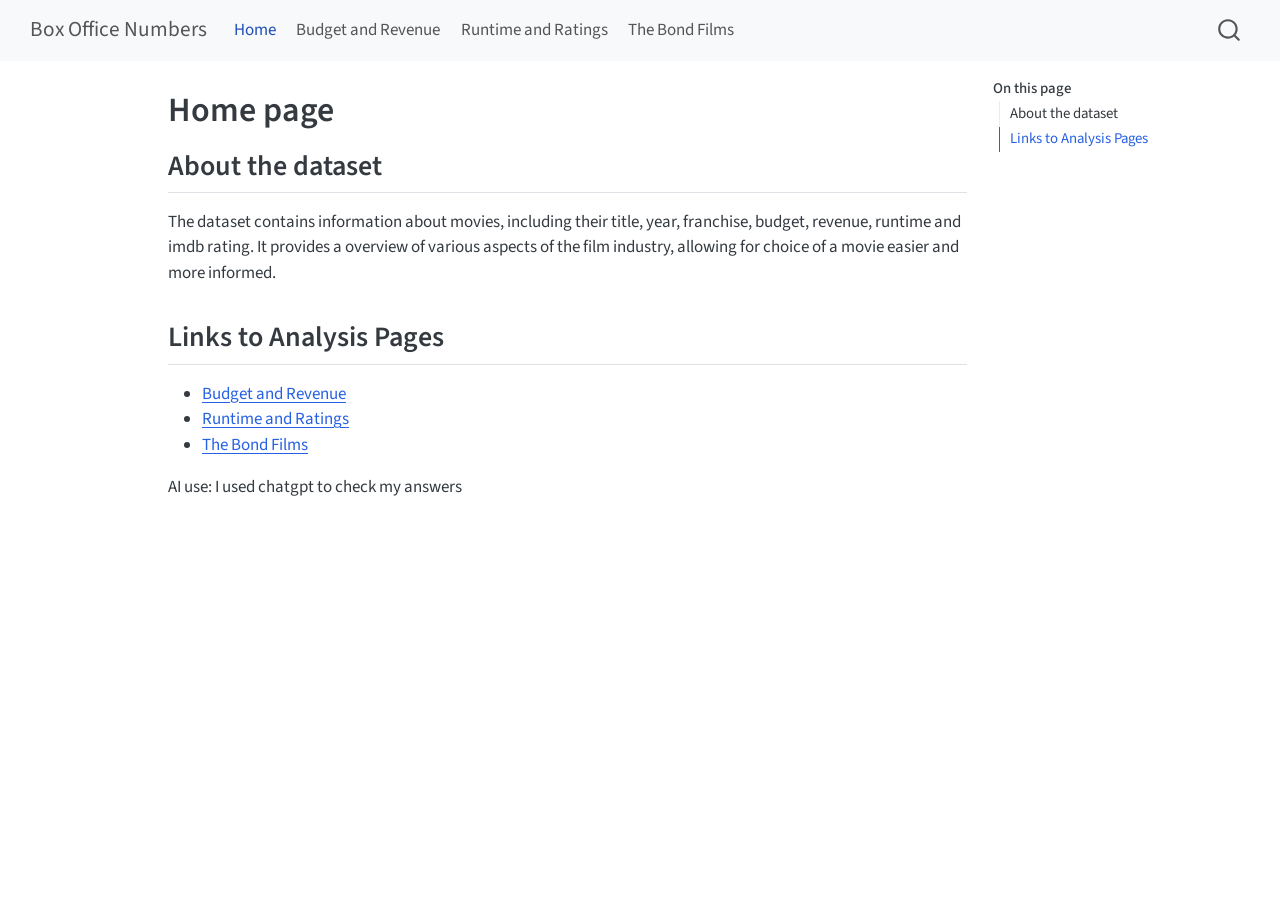
==== index.html @ f5ce296e "Built site for gh-pages" ====
<!DOCTYPE html>
<html xmlns="http://www.w3.org/1999/xhtml" lang="en" xml:lang="en"><head>

<meta charset="utf-8">
<meta name="generator" content="quarto-1.10.18">

<meta name="viewport" content="width=device-width, initial-scale=1.0, user-scalable=yes">


<title>Home page – Box Office Numbers</title>
<style>
/* Default styles provided by pandoc.
** See https://pandoc.org/MANUAL.html#variables-for-html for config info.
*/
span.smallcaps{font-variant: small-caps;}
div.columns{display: flex; gap: 1.5em;}
div.column{flex: auto;}
@media screen {
div.columns{gap: min(4vw, 1.5em);}
div.column{overflow-x: auto;}
}
div.hanging-indent{margin-left: 1.5em; text-indent: -1.5em;}
ul.task-list{list-style: none;}
ul.task-list li input[type="checkbox"] {
  width: 0.8em;
  margin: 0 0.8em 0.2em -1em; /* quarto-specific, see https://github.com/quarto-dev/quarto-cli/issues/4556 */ 
  vertical-align: middle;
}
</style>


<script src="site_libs/quarto-nav/quarto-nav.js"></script>
<script src="site_libs/quarto-nav/headroom.min.js"></script>
<script src="site_libs/clipboard/clipboard.min.js"></script>
<script src="site_libs/quarto-search/autocomplete.umd.js"></script>
<script src="site_libs/quarto-search/fuse.min.js"></script>
<script src="site_libs/quarto-search/quarto-search.js"></script>
<meta name="quarto:offset" content="./">
<script src="site_libs/quarto-html/quarto.js" type="module"></script>
<script src="site_libs/quarto-html/tabsets/tabsets.js" type="module"></script>
<script src="site_libs/quarto-html/popper.min.js"></script>
<script src="site_libs/quarto-html/tippy.umd.min.js"></script>
<script src="site_libs/quarto-html/anchor.min.js"></script>
<link href="site_libs/quarto-html/tippy.css" rel="stylesheet">
<link href="site_libs/quarto-html/quarto-syntax-highlighting-64a204ab8560d761af7679ceaba22944.css" rel="stylesheet" id="quarto-text-highlighting-styles">
<script src="site_libs/bootstrap/bootstrap.min.js"></script>
<link href="site_libs/bootstrap/bootstrap-icons.css" rel="stylesheet">
<link href="site_libs/bootstrap/bootstrap-445b8638c3d06994fee0907d791121c4.min.css" rel="stylesheet" append-hash="true" id="quarto-bootstrap" data-mode="light">
<script id="quarto-search-options" type="application/json">{
  "location": "navbar",
  "copy-button": false,
  "collapse-after": 3,
  "panel-placement": "end",
  "type": "overlay",
  "limit": 50,
  "keyboard-shortcut": [
    "f",
    "/",
    "s"
  ],
  "show-item-context": false,
  "language": {
    "search-no-results-text": "No results",
    "search-matching-documents-text": "matching documents",
    "search-copy-link-title": "Copy link to search",
    "search-hide-matches-text": "Hide additional matches",
    "search-more-match-text": "more match in this document",
    "search-more-matches-text": "more matches in this document",
    "search-clear-button-title": "Clear",
    "search-text-placeholder": "",
    "search-detached-cancel-button-title": "Cancel",
    "search-submit-button-title": "Submit",
    "search-label": "Search"
  }
}</script>


<link rel="stylesheet" href="styles.css">
</head>

<body class="nav-fixed quarto-light">

<div id="quarto-search-results"></div>
  <header id="quarto-header" class="headroom fixed-top">
    <nav class="navbar navbar-expand-lg " data-bs-theme="dark">
      <div class="navbar-container container-fluid">
      <div class="navbar-brand-container mx-auto">
    <a class="navbar-brand" href="./index.html">
    <span class="navbar-title">Box Office Numbers</span>
    </a>
  </div>
            <div id="quarto-search" class="" title="Search"></div>
          <button class="navbar-toggler" type="button" data-bs-toggle="collapse" data-bs-target="#navbarCollapse" aria-controls="navbarCollapse" role="menu" aria-expanded="false" aria-label="Toggle navigation" onclick="if (window.quartoToggleHeadroom) { window.quartoToggleHeadroom(); }">
  <span class="navbar-toggler-icon"></span>
</button>
          <div class="collapse navbar-collapse" id="navbarCollapse">
            <ul class="navbar-nav navbar-nav-scroll me-auto">
  <li class="nav-item">
    <a class="nav-link active" href="./index.html" aria-current="page"> 
<span class="menu-text">Home</span></a>
  </li>  
  <li class="nav-item">
    <a class="nav-link" href="./budget-revenue.html"> 
<span class="menu-text">Budget and Revenue</span></a>
  </li>  
  <li class="nav-item">
    <a class="nav-link" href="./runtime-rating.html"> 
<span class="menu-text">Runtime and Ratings</span></a>
  </li>  
  <li class="nav-item">
    <a class="nav-link" href="./bond.html"> 
<span class="menu-text">The Bond Films</span></a>
  </li>  
</ul>
          </div> <!-- /navcollapse -->
            <div class="quarto-navbar-tools">
</div>
      </div> <!-- /container-fluid -->
    </nav>
</header>
<!-- content -->
<div id="quarto-content" class="quarto-container page-columns page-rows-contents page-layout-article page-navbar">
<!-- sidebar -->
<!-- margin-sidebar -->
    <div id="quarto-margin-sidebar" class="sidebar margin-sidebar">
        <nav id="TOC" role="doc-toc" class="toc-active">
    <h2 id="toc-title">On this page</h2>
   
  <ul>
  <li><a href="#about-the-dataset" id="toc-about-the-dataset" class="nav-link active" data-scroll-target="#about-the-dataset">About the dataset</a></li>
  <li><a href="#links-to-analysis-pages" id="toc-links-to-analysis-pages" class="nav-link" data-scroll-target="#links-to-analysis-pages">Links to Analysis Pages</a></li>
  </ul>
</nav>
    </div>
<!-- main -->
<main class="content" id="quarto-document-content">

<header id="title-block-header" class="quarto-title-block default">
<div class="quarto-title">
<h1 class="title">Home page</h1>
</div>



<div class="quarto-title-meta">

    
  
    
  </div>
  


</header>


<section id="about-the-dataset" class="level2">
<h2 class="anchored" data-anchor-id="about-the-dataset">About the dataset</h2>
<p>The dataset contains information about movies, including their title, year, franchise, budget, revenue, runtime and imdb rating. It provides a overview of various aspects of the film industry, allowing for choice of a movie easier and more informed.</p>
</section>
<section id="links-to-analysis-pages" class="level2">
<h2 class="anchored" data-anchor-id="links-to-analysis-pages">Links to Analysis Pages</h2>
<ul>
<li><a href="./budget-revenue.html">Budget and Revenue</a></li>
<li><a href="./runtime-rating.html">Runtime and Ratings</a></li>
<li><a href="./bond.html">The Bond Films</a></li>
</ul>
<p>AI use: I used chatgpt to check my answers</p>


</section>

</main> <!-- /main -->
<script id="quarto-html-after-body" type="application/javascript">
  window.document.addEventListener("DOMContentLoaded", function (event) {
    const icon = "";
    const anchorJS = new window.AnchorJS();
    anchorJS.options = {
      placement: 'right',
      icon: icon
    };
    anchorJS.add('.anchored');
    const isCodeAnnotation = (el) => {
      for (const clz of el.classList) {
        if (clz.startsWith('code-annotation-')) {                     
          return true;
        }
      }
      return false;
    }
    const onCopySuccess = function(e) {
      // button target
      const button = e.trigger;
      // don't keep focus
      button.blur();
      // flash "checked"
      button.classList.add('code-copy-button-checked');
      var currentTitle = button.getAttribute("title");
      button.setAttribute("title", "Copied!");
      let tooltip;
      if (window.bootstrap) {
        button.setAttribute("data-bs-toggle", "tooltip");
        button.setAttribute("data-bs-placement", "left");
        button.setAttribute("data-bs-title", "Copied!");
        tooltip = new bootstrap.Tooltip(button, 
          { trigger: "manual", 
            customClass: "code-copy-button-tooltip",
            offset: [0, -8]});
        tooltip.show();    
      }
      setTimeout(function() {
        if (tooltip) {
          tooltip.hide();
          button.removeAttribute("data-bs-title");
          button.removeAttribute("data-bs-toggle");
          button.removeAttribute("data-bs-placement");
        }
        button.setAttribute("title", currentTitle);
        button.classList.remove('code-copy-button-checked');
      }, 1000);
      // clear code selection
      e.clearSelection();
    }
    const getTextToCopy = function(trigger) {
      const outerScaffold = trigger.parentElement.cloneNode(true);
      const codeEl = outerScaffold.querySelector('code');
      for (const childEl of codeEl.children) {
        if (isCodeAnnotation(childEl)) {
          childEl.remove();
        }
      }
      return codeEl.innerText;
    }
    const clipboard = new window.ClipboardJS('.code-copy-button:not([data-in-quarto-modal])', {
      text: getTextToCopy
    });
    clipboard.on('success', onCopySuccess);
    if (window.document.getElementById('quarto-embedded-source-code-modal')) {
      const clipboardModal = new window.ClipboardJS('.code-copy-button[data-in-quarto-modal]', {
        text: getTextToCopy,
        container: window.document.getElementById('quarto-embedded-source-code-modal')
      });
      clipboardModal.on('success', onCopySuccess);
    }
      var localhostRegex = new RegExp(/^(?:http|https):\/\/localhost\:?[0-9]*\//);
      var mailtoRegex = new RegExp(/^mailto:/);
        var filterRegex = new RegExp('/' + window.location.host + '/');
      var isInternal = (href) => {
          return filterRegex.test(href) || localhostRegex.test(href) || mailtoRegex.test(href);
      }
      // Inspect non-navigation links and adorn them if external
     var links = window.document.querySelectorAll('a[href]:not(.nav-link):not(.navbar-brand):not(.toc-action):not(.sidebar-link):not(.sidebar-item-toggle):not(.pagination-link):not(.no-external):not([aria-hidden]):not(.dropdown-item):not(.quarto-navigation-tool):not(.about-link)');
      for (var i=0; i<links.length; i++) {
        const link = links[i];
        if (!isInternal(link.href)) {
          // undo the damage that might have been done by quarto-nav.js in the case of
          // links that we want to consider external
          if (link.dataset.originalHref !== undefined) {
            link.href = link.dataset.originalHref;
          }
        }
      }
    function tippyHover(el, contentFn, onTriggerFn, onUntriggerFn) {
      const config = {
        allowHTML: true,
        maxWidth: 500,
        delay: 100,
        arrow: false,
        appendTo: function(el) {
            return el.parentElement;
        },
        interactive: true,
        interactiveBorder: 10,
        theme: 'quarto',
        placement: 'bottom-start',
      };
      if (contentFn) {
        config.content = contentFn;
      }
      if (onTriggerFn) {
        config.onTrigger = onTriggerFn;
      }
      if (onUntriggerFn) {
        config.onUntrigger = onUntriggerFn;
      }
      window.tippy(el, config); 
    }
    const noterefs = window.document.querySelectorAll('a[role="doc-noteref"]');
    for (var i=0; i<noterefs.length; i++) {
      const ref = noterefs[i];
      tippyHover(ref, function() {
        // use id or data attribute instead here
        let href = ref.getAttribute('data-footnote-href') || ref.getAttribute('href');
        try { href = new URL(href).hash; } catch {}
        const id = href.replace(/^#\/?/, "");
        const note = window.document.getElementById(id);
        if (note) {
          return note.innerHTML;
        } else {
          return "";
        }
      });
    }
    const xrefs = window.document.querySelectorAll('a.quarto-xref');
    const processXRef = (id, note) => {
      // Strip column container classes
      const stripColumnClz = (el) => {
        el.classList.remove("page-full", "page-columns");
        if (el.children) {
          for (const child of el.children) {
            stripColumnClz(child);
          }
        }
      }
      stripColumnClz(note)
      if (id === null || id.startsWith('sec-')) {
        // Special case sections, only their first couple elements
        const container = document.createElement("div");
        if (note.children && note.children.length > 2) {
          container.appendChild(note.children[0].cloneNode(true));
          for (let i = 1; i < note.children.length; i++) {
            const child = note.children[i];
            if (child.tagName === "P" && child.innerText === "") {
              continue;
            } else {
              container.appendChild(child.cloneNode(true));
              break;
            }
          }
          if (window.Quarto?.typesetMath) {
            window.Quarto.typesetMath(container);
          }
          return container.innerHTML
        } else {
          if (window.Quarto?.typesetMath) {
            window.Quarto.typesetMath(note);
          }
          return note.innerHTML;
        }
      } else {
        // Remove any anchor links if they are present
        const anchorLink = note.querySelector('a.anchorjs-link');
        if (anchorLink) {
          anchorLink.remove();
        }
        if (window.Quarto?.typesetMath) {
          window.Quarto.typesetMath(note);
        }
        if (note.classList.contains("callout")) {
          return note.outerHTML;
        } else {
          return note.innerHTML;
        }
      }
    }
    for (var i=0; i<xrefs.length; i++) {
      const xref = xrefs[i];
      tippyHover(xref, undefined, function(instance) {
        instance.disable();
        let url = xref.getAttribute('href');
        let hash = undefined; 
        if (url.startsWith('#')) {
          hash = url;
        } else {
          try { hash = new URL(url).hash; } catch {}
        }
        if (hash) {
          const id = hash.replace(/^#\/?/, "");
          const note = window.document.getElementById(id);
          if (note !== null) {
            try {
              const html = processXRef(id, note.cloneNode(true));
              instance.setContent(html);
            } finally {
              instance.enable();
              instance.show();
            }
          } else {
            // See if we can fetch this
            fetch(url.split('#')[0])
            .then(res => res.text())
            .then(html => {
              const parser = new DOMParser();
              const htmlDoc = parser.parseFromString(html, "text/html");
              const note = htmlDoc.getElementById(id);
              if (note !== null) {
                const html = processXRef(id, note);
                instance.setContent(html);
              } 
            }).finally(() => {
              instance.enable();
              instance.show();
            });
          }
        } else {
          // See if we can fetch a full url (with no hash to target)
          // This is a special case and we should probably do some content thinning / targeting
          fetch(url)
          .then(res => res.text())
          .then(html => {
            const parser = new DOMParser();
            const htmlDoc = parser.parseFromString(html, "text/html");
            const note = htmlDoc.querySelector('main.content');
            if (note !== null) {
              // This should only happen for chapter cross references
              // (since there is no id in the URL)
              // remove the first header
              if (note.children.length > 0 && note.children[0].tagName === "HEADER") {
                note.children[0].remove();
              }
              const html = processXRef(null, note);
              instance.setContent(html);
            } 
          }).finally(() => {
            instance.enable();
            instance.show();
          });
        }
      }, function(instance) {
      });
    }
        let selectedAnnoteEl;
        const selectorForAnnotation = ( cell, annotation) => {
          let cellAttr = 'data-code-cell="' + cell + '"';
          let lineAttr = 'data-code-annotation="' +  annotation + '"';
          const selector = 'span[' + cellAttr + '][' + lineAttr + ']';
          return selector;
        }
        const selectCodeLines = (annoteEl) => {
          const doc = window.document;
          const targetCell = annoteEl.getAttribute("data-target-cell");
          const targetAnnotation = annoteEl.getAttribute("data-target-annotation");
          const annoteSpan = window.document.querySelector(selectorForAnnotation(targetCell, targetAnnotation));
          const lines = annoteSpan.getAttribute("data-code-lines").split(",");
          const lineIds = lines.map((line) => {
            return targetCell + "-" + line;
          })
          let top = null;
          let height = null;
          let parent = null;
          if (lineIds.length > 0) {
              //compute the position of the single el (top and bottom and make a div)
              const el = window.document.getElementById(lineIds[0]);
              top = el.offsetTop;
              height = el.offsetHeight;
              parent = el.parentElement.parentElement;
            if (lineIds.length > 1) {
              const lastEl = window.document.getElementById(lineIds[lineIds.length - 1]);
              const bottom = lastEl.offsetTop + lastEl.offsetHeight;
              height = bottom - top;
            }
            if (top !== null && height !== null && parent !== null) {
              // cook up a div (if necessary) and position it 
              let div = window.document.getElementById("code-annotation-line-highlight");
              if (div === null) {
                div = window.document.createElement("div");
                div.setAttribute("id", "code-annotation-line-highlight");
                div.style.position = 'absolute';
                parent.appendChild(div);
              }
              div.style.top = top - 2 + "px";
              div.style.height = height + 4 + "px";
              div.style.left = 0;
              let gutterDiv = window.document.getElementById("code-annotation-line-highlight-gutter");
              if (gutterDiv === null) {
                gutterDiv = window.document.createElement("div");
                gutterDiv.setAttribute("id", "code-annotation-line-highlight-gutter");
                gutterDiv.style.position = 'absolute';
                const codeCell = window.document.getElementById(targetCell);
                const gutter = codeCell.querySelector('.code-annotation-gutter');
                gutter.appendChild(gutterDiv);
              }
              gutterDiv.style.top = top - 2 + "px";
              gutterDiv.style.height = height + 4 + "px";
            }
            selectedAnnoteEl = annoteEl;
          }
        };
        const unselectCodeLines = () => {
          const elementsIds = ["code-annotation-line-highlight", "code-annotation-line-highlight-gutter"];
          elementsIds.forEach((elId) => {
            const div = window.document.getElementById(elId);
            if (div) {
              div.remove();
            }
          });
          selectedAnnoteEl = undefined;
        };
          // Handle positioning of the toggle
      window.addEventListener(
        "resize",
        throttle(() => {
          elRect = undefined;
          if (selectedAnnoteEl) {
            selectCodeLines(selectedAnnoteEl);
          }
        }, 10)
      );
      function throttle(fn, ms) {
      let throttle = false;
      let timer;
        return (...args) => {
          if(!throttle) { // first call gets through
              fn.apply(this, args);
              throttle = true;
          } else { // all the others get throttled
              if(timer) clearTimeout(timer); // cancel #2
              timer = setTimeout(() => {
                fn.apply(this, args);
                timer = throttle = false;
              }, ms);
          }
        };
      }
        // Attach click handler to the DT
        const annoteDls = window.document.querySelectorAll('dt[data-target-cell]');
        for (const annoteDlNode of annoteDls) {
          annoteDlNode.addEventListener('click', (event) => {
            const clickedEl = event.target;
            if (clickedEl !== selectedAnnoteEl) {
              unselectCodeLines();
              const activeEl = window.document.querySelector('dt[data-target-cell].code-annotation-active');
              if (activeEl) {
                activeEl.classList.remove('code-annotation-active');
              }
              selectCodeLines(clickedEl);
              clickedEl.classList.add('code-annotation-active');
            } else {
              // Unselect the line
              unselectCodeLines();
              clickedEl.classList.remove('code-annotation-active');
            }
          });
        }
    const findCites = (el) => {
      const parentEl = el.parentElement;
      if (parentEl) {
        const cites = parentEl.dataset.cites;
        if (cites) {
          return {
            el,
            cites: cites.split(' ')
          };
        } else {
          return findCites(el.parentElement)
        }
      } else {
        return undefined;
      }
    };
    var bibliorefs = window.document.querySelectorAll('a[role="doc-biblioref"]');
    for (var i=0; i<bibliorefs.length; i++) {
      const ref = bibliorefs[i];
      const citeInfo = findCites(ref);
      if (citeInfo) {
        tippyHover(citeInfo.el, function() {
          var popup = window.document.createElement('div');
          citeInfo.cites.forEach(function(cite) {
            var citeDiv = window.document.createElement('div');
            citeDiv.classList.add('hanging-indent');
            citeDiv.classList.add('csl-entry');
            var biblioDiv = window.document.getElementById('ref-' + cite);
            if (biblioDiv) {
              citeDiv.innerHTML = biblioDiv.innerHTML;
            }
            popup.appendChild(citeDiv);
          });
          return popup.innerHTML;
        });
      }
    }
  });
  </script>
</div> <!-- /content -->




</body></html>
---- site_libs/quarto-html/tippy.css ----
.tippy-box[data-animation=fade][data-state=hidden]{opacity:0}[data-tippy-root]{max-width:calc(100vw - 10px)}.tippy-box{position:relative;background-color:#333;color:#fff;border-radius:4px;font-size:14px;line-height:1.4;white-space:normal;outline:0;transition-property:transform,visibility,opacity}.tippy-box[data-placement^=top]>.tippy-arrow{bottom:0}.tippy-box[data-placement^=top]>.tippy-arrow:before{bottom:-7px;left:0;border-width:8px 8px 0;border-top-color:initial;transform-origin:center top}.tippy-box[data-placement^=bottom]>.tippy-arrow{top:0}.tippy-box[data-placement^=bottom]>.tippy-arrow:before{top:-7px;left:0;border-width:0 8px 8px;border-bottom-color:initial;transform-origin:center bottom}.tippy-box[data-placement^=left]>.tippy-arrow{right:0}.tippy-box[data-placement^=left]>.tippy-arrow:before{border-width:8px 0 8px 8px;border-left-color:initial;right:-7px;transform-origin:center left}.tippy-box[data-placement^=right]>.tippy-arrow{left:0}.tippy-box[data-placement^=right]>.tippy-arrow:before{left:-7px;border-width:8px 8px 8px 0;border-right-color:initial;transform-origin:center right}.tippy-box[data-inertia][data-state=visible]{transition-timing-function:cubic-bezier(.54,1.5,.38,1.11)}.tippy-arrow{width:16px;height:16px;color:#333}.tippy-arrow:before{content:"";position:absolute;border-color:transparent;border-style:solid}.tippy-content{position:relative;padding:5px 9px;z-index:1}
---- site_libs/quarto-html/quarto-syntax-highlighting-64a204ab8560d761af7679ceaba22944.css ----
/* quarto syntax highlight colors */
:root {
  --quarto-hl-ot-color: #003B4F;
  --quarto-hl-at-color: #657422;
  --quarto-hl-ss-color: #20794D;
  --quarto-hl-an-color: #5E5E5E;
  --quarto-hl-fu-color: #4758AB;
  --quarto-hl-st-color: #20794D;
  --quarto-hl-cf-color: #003B4F;
  --quarto-hl-op-color: #5E5E5E;
  --quarto-hl-er-color: #AD0000;
  --quarto-hl-bn-color: #AD0000;
  --quarto-hl-al-color: #AD0000;
  --quarto-hl-va-color: #111111;
  --quarto-hl-bu-color: inherit;
  --quarto-hl-ex-color: inherit;
  --quarto-hl-pp-color: #AD0000;
  --quarto-hl-in-color: #5E5E5E;
  --quarto-hl-vs-color: #20794D;
  --quarto-hl-wa-color: #5E5E5E;
  --quarto-hl-do-color: #5E5E5E;
  --quarto-hl-im-color: #00769E;
  --quarto-hl-ch-color: #20794D;
  --quarto-hl-dt-color: #AD0000;
  --quarto-hl-fl-color: #AD0000;
  --quarto-hl-co-color: #5E5E5E;
  --quarto-hl-cv-color: #5E5E5E;
  --quarto-hl-cn-color: #8f5902;
  --quarto-hl-sc-color: #5E5E5E;
  --quarto-hl-dv-color: #AD0000;
  --quarto-hl-kw-color: #003B4F;
}

/* other quarto variables */
:root {
  --quarto-font-monospace: SFMono-Regular, Menlo, Monaco, Consolas, "Liberation Mono", "Courier New", monospace;
}

/* syntax highlight based on Pandoc's rules */
pre > code.sourceCode > span {
  color: #003B4F;
}

code.sourceCode > span {
  color: #003B4F;
}

div.sourceCode,
div.sourceCode pre.sourceCode {
  color: #003B4F;
}

/* Normal */
code span {
  color: #003B4F;
}

/* Alert */
code span.al {
  color: #AD0000;
  font-style: inherit;
}

/* Annotation */
code span.an {
  color: #5E5E5E;
  font-style: inherit;
}

/* Attribute */
code span.at {
  color: #657422;
  font-style: inherit;
}

/* BaseN */
code span.bn {
  color: #AD0000;
  font-style: inherit;
}

/* BuiltIn */
code span.bu {
  font-style: inherit;
}

/* ControlFlow */
code span.cf {
  color: #003B4F;
  font-weight: bold;
  font-style: inherit;
}

/* Char */
code span.ch {
  color: #20794D;
  font-style: inherit;
}

/* Constant */
code span.cn {
  color: #8f5902;
  font-style: inherit;
}

/* Comment */
code span.co {
  color: #5E5E5E;
  font-style: inherit;
}

/* CommentVar */
code span.cv {
  color: #5E5E5E;
  font-style: italic;
}

/* Documentation */
code span.do {
  color: #5E5E5E;
  font-style: italic;
}

/* DataType */
code span.dt {
  color: #AD0000;
  font-style: inherit;
}

/* DecVal */
code span.dv {
  color: #AD0000;
  font-style: inherit;
}

/* Error */
code span.er {
  color: #AD0000;
  font-style: inherit;
}

/* Extension */
code span.ex {
  font-style: inherit;
}

/* Float */
code span.fl {
  color: #AD0000;
  font-style: inherit;
}

/* Function */
code span.fu {
  color: #4758AB;
  font-style: inherit;
}

/* Import */
code span.im {
  color: #00769E;
  font-style: inherit;
}

/* Information */
code span.in {
  color: #5E5E5E;
  font-style: inherit;
}

/* Keyword */
code span.kw {
  color: #003B4F;
  font-weight: bold;
  font-style: inherit;
}

/* Operator */
code span.op {
  color: #5E5E5E;
  font-style: inherit;
}

/* Other */
code span.ot {
  color: #003B4F;
  font-style: inherit;
}

/* Preprocessor */
code span.pp {
  color: #AD0000;
  font-style: inherit;
}

/* SpecialChar */
code span.sc {
  color: #5E5E5E;
  font-style: inherit;
}

/* SpecialString */
code span.ss {
  color: #20794D;
  font-style: inherit;
}

/* String */
code span.st {
  color: #20794D;
  font-style: inherit;
}

/* Variable */
code span.va {
  color: #111111;
  font-style: inherit;
}

/* VerbatimString */
code span.vs {
  color: #20794D;
  font-style: inherit;
}

/* Warning */
code span.wa {
  color: #5E5E5E;
  font-style: italic;
}

.prevent-inlining {
  content: "</";
}

/*# sourceMappingURL=9d8d5bb603a83b8298b89080a598c93b.css.map */
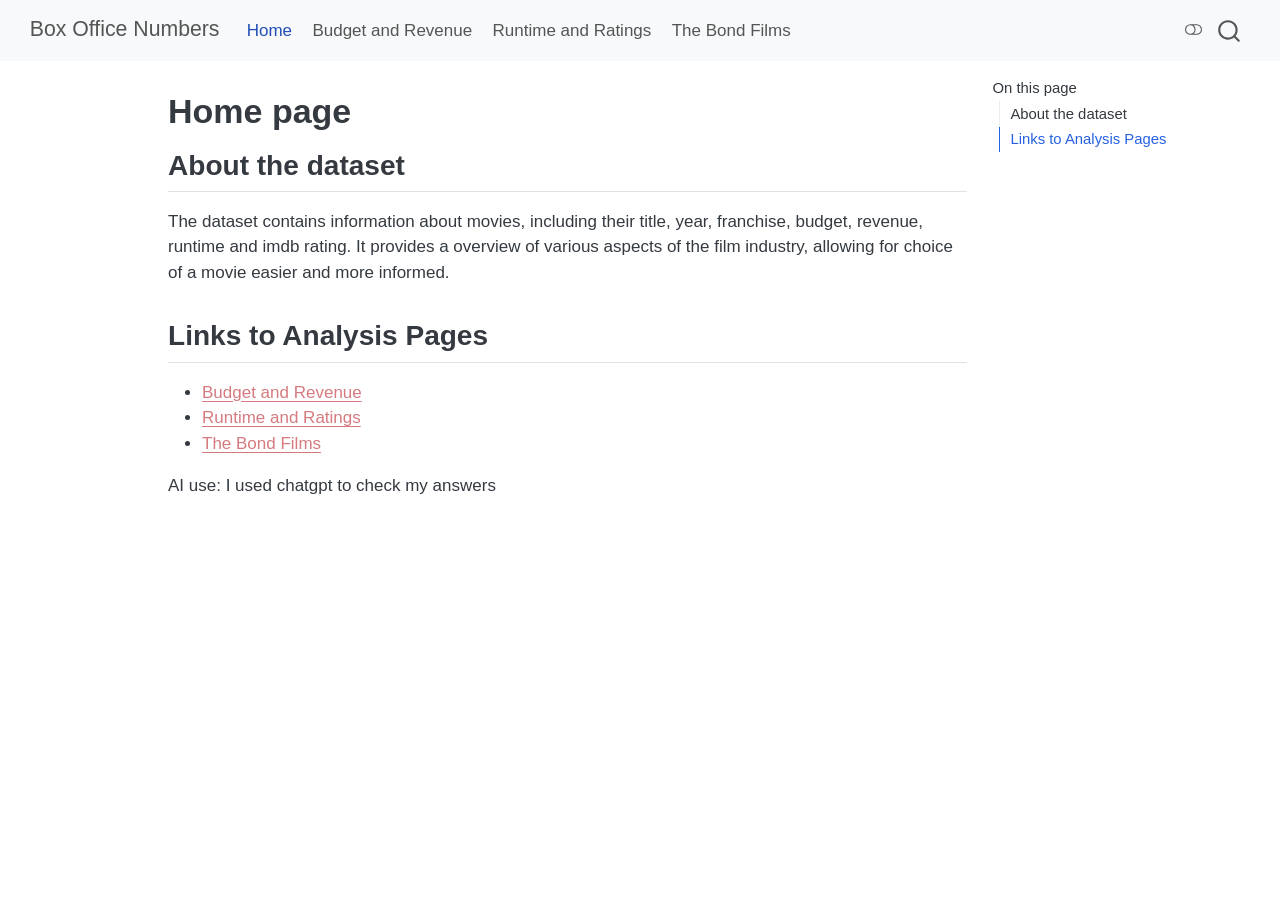
==== commit edc508f8: "Built site for gh-pages" ====
--- a/index.html
+++ b/index.html
@@ -42,10 +42,14 @@
 <script src="site_libs/quarto-html/tippy.umd.min.js"></script>
 <script src="site_libs/quarto-html/anchor.min.js"></script>
 <link href="site_libs/quarto-html/tippy.css" rel="stylesheet">
-<link href="site_libs/quarto-html/quarto-syntax-highlighting-64a204ab8560d761af7679ceaba22944.css" rel="stylesheet" id="quarto-text-highlighting-styles">
+<link href="site_libs/quarto-html/quarto-syntax-highlighting-64a204ab8560d761af7679ceaba22944.css" rel="stylesheet" class="quarto-color-scheme" id="quarto-text-highlighting-styles">
+<link href="site_libs/quarto-html/quarto-syntax-highlighting-dark-b85bc7c33db8c58e0ec93c3465666fed.css" rel="stylesheet" class="quarto-color-scheme quarto-color-alternate" id="quarto-text-highlighting-styles">
+<link href="site_libs/quarto-html/quarto-syntax-highlighting-64a204ab8560d761af7679ceaba22944.css" rel="stylesheet" class="quarto-color-scheme-extra" id="quarto-text-highlighting-styles">
 <script src="site_libs/bootstrap/bootstrap.min.js"></script>
 <link href="site_libs/bootstrap/bootstrap-icons.css" rel="stylesheet">
-<link href="site_libs/bootstrap/bootstrap-445b8638c3d06994fee0907d791121c4.min.css" rel="stylesheet" append-hash="true" id="quarto-bootstrap" data-mode="light">
+<link href="site_libs/bootstrap/bootstrap-445b8638c3d06994fee0907d791121c4.min.css" rel="stylesheet" append-hash="true" class="quarto-color-scheme" id="quarto-bootstrap" data-mode="light">
+<link href="site_libs/bootstrap/bootstrap-dark-df07115ad9f15e2ef3479c789e6873c8.min.css" rel="stylesheet" append-hash="true" class="quarto-color-scheme quarto-color-alternate" id="quarto-bootstrap" data-mode="dark">
+<link href="site_libs/bootstrap/bootstrap-445b8638c3d06994fee0907d791121c4.min.css" rel="stylesheet" append-hash="true" class="quarto-color-scheme-extra" id="quarto-bootstrap" data-mode="light">
 <script id="quarto-search-options" type="application/json">{
   "location": "navbar",
   "copy-button": false,
@@ -78,7 +82,169 @@
 <link rel="stylesheet" href="styles.css">
 </head>
 
-<body class="nav-fixed quarto-light">
+<body class="nav-fixed quarto-light"><script id="quarto-html-before-body" type="application/javascript">
+    const toggleBodyColorMode = (bsSheetEl) => {
+      const mode = bsSheetEl.getAttribute("data-mode");
+      const bodyEl = window.document.querySelector("body");
+      if (mode === "dark") {
+        bodyEl.classList.add("quarto-dark");
+        bodyEl.classList.remove("quarto-light");
+      } else {
+        bodyEl.classList.add("quarto-light");
+        bodyEl.classList.remove("quarto-dark");
+      }
+    }
+    const toggleBodyColorPrimary = () => {
+      const bsSheetEl = window.document.querySelector("link#quarto-bootstrap:not([rel=disabled-stylesheet])");
+      if (bsSheetEl) {
+        toggleBodyColorMode(bsSheetEl);
+      }
+    }
+    const setColorSchemeToggle = (alternate) => {
+      const toggles = window.document.querySelectorAll('.quarto-color-scheme-toggle');
+      for (let i=0; i < toggles.length; i++) {
+        const toggle = toggles[i];
+        if (toggle) {
+          if (alternate) {
+            toggle.classList.add("alternate");
+          } else {
+            toggle.classList.remove("alternate");
+          }
+        }
+      }
+    };
+    const toggleColorMode = (alternate) => {
+      // Switch the stylesheets
+      const primaryStylesheets = window.document.querySelectorAll('link.quarto-color-scheme:not(.quarto-color-alternate)');
+      const alternateStylesheets = window.document.querySelectorAll('link.quarto-color-scheme.quarto-color-alternate');
+      manageTransitions('#quarto-margin-sidebar .nav-link', false);
+      if (alternate) {
+        // note: dark is layered on light, we don't disable primary!
+        enableStylesheet(alternateStylesheets);
+        for (const sheetNode of alternateStylesheets) {
+          if (sheetNode.id === "quarto-bootstrap") {
+            toggleBodyColorMode(sheetNode);
+          }
+        }
+      } else {
+        disableStylesheet(alternateStylesheets);
+        enableStylesheet(primaryStylesheets)
+        toggleBodyColorPrimary();
+      }
+      manageTransitions('#quarto-margin-sidebar .nav-link', true);
+      // Switch the toggles
+      setColorSchemeToggle(alternate)
+      // Hack to workaround the fact that safari doesn't
+      // properly recolor the scrollbar when toggling (#1455)
+      if (navigator.userAgent.indexOf('Safari') > 0 && navigator.userAgent.indexOf('Chrome') == -1) {
+        manageTransitions("body", false);
+        window.scrollTo(0, 1);
+        setTimeout(() => {
+          window.scrollTo(0, 0);
+          manageTransitions("body", true);
+        }, 40);
+      }
+    }
+    const disableStylesheet = (stylesheets) => {
+      for (let i=0; i < stylesheets.length; i++) {
+        const stylesheet = stylesheets[i];
+        stylesheet.rel = 'disabled-stylesheet';
+      }
+    }
+    const enableStylesheet = (stylesheets) => {
+      for (let i=0; i < stylesheets.length; i++) {
+        const stylesheet = stylesheets[i];
+        if(stylesheet.rel !== 'stylesheet') { // for Chrome, which will still FOUC without this check
+          stylesheet.rel = 'stylesheet';
+        }
+      }
+    }
+    const manageTransitions = (selector, allowTransitions) => {
+      const els = window.document.querySelectorAll(selector);
+      for (let i=0; i < els.length; i++) {
+        const el = els[i];
+        if (allowTransitions) {
+          el.classList.remove('notransition');
+        } else {
+          el.classList.add('notransition');
+        }
+      }
+    }
+    const isFileUrl = () => {
+      return window.location.protocol === 'file:';
+    }
+    const hasAlternateSentinel = () => {
+      let styleSentinel = getColorSchemeSentinel();
+      if (styleSentinel !== null) {
+        return styleSentinel === "alternate";
+      } else {
+        return false;
+      }
+    }
+    const setStyleSentinel = (alternate) => {
+      const value = alternate ? "alternate" : "default";
+      if (!isFileUrl()) {
+        window.localStorage.setItem("quarto-color-scheme", value);
+      } else {
+        localAlternateSentinel = value;
+      }
+    }
+    const getColorSchemeSentinel = () => {
+      if (!isFileUrl()) {
+        const storageValue = window.localStorage.getItem("quarto-color-scheme");
+        return storageValue != null ? storageValue : localAlternateSentinel;
+      } else {
+        return localAlternateSentinel;
+      }
+    }
+    const toggleGiscusIfUsed = (isAlternate, darkModeDefault) => {
+      const baseTheme = document.querySelector('#giscus-base-theme')?.value ?? 'light';
+      const alternateTheme = document.querySelector('#giscus-alt-theme')?.value ?? 'dark';
+      let newTheme = '';
+      if(authorPrefersDark) {
+        newTheme = isAlternate ? baseTheme : alternateTheme;
+      } else {
+        newTheme = isAlternate ? alternateTheme : baseTheme;
+      }
+      const changeGiscusTheme = () => {
+        // From: https://github.com/giscus/giscus/issues/336
+        const sendMessage = (message) => {
+          const iframe = document.querySelector('iframe.giscus-frame');
+          if (!iframe) return;
+          iframe.contentWindow.postMessage({ giscus: message }, 'https://giscus.app');
+        }
+        sendMessage({
+          setConfig: {
+            theme: newTheme
+          }
+        });
+      }
+      const isGiscussLoaded = window.document.querySelector('iframe.giscus-frame') !== null;
+      if (isGiscussLoaded) {
+        changeGiscusTheme();
+      }
+    };
+    const authorPrefersDark = false;
+    const darkModeDefault = authorPrefersDark;
+      document.querySelector('link#quarto-text-highlighting-styles.quarto-color-scheme-extra').rel = 'disabled-stylesheet';
+      document.querySelector('link#quarto-bootstrap.quarto-color-scheme-extra').rel = 'disabled-stylesheet';
+    let localAlternateSentinel = darkModeDefault ? 'alternate' : 'default';
+    // Dark / light mode switch
+    window.quartoToggleColorScheme = () => {
+      // Read the current dark / light value
+      let toAlternate = !hasAlternateSentinel();
+      toggleColorMode(toAlternate);
+      setStyleSentinel(toAlternate);
+      toggleGiscusIfUsed(toAlternate, darkModeDefault);
+      window.dispatchEvent(new Event('resize'));
+    };
+    // Switch to dark mode if need be
+    if (hasAlternateSentinel()) {
+      toggleColorMode(true);
+    } else {
+      toggleColorMode(false);
+    }
+  </script>
 
 <div id="quarto-search-results"></div>
   <header id="quarto-header" class="headroom fixed-top">
@@ -114,6 +280,7 @@
 </ul>
           </div> <!-- /navcollapse -->
             <div class="quarto-navbar-tools">
+  <a href="" class="quarto-color-scheme-toggle quarto-navigation-tool  px-1" onclick="window.quartoToggleColorScheme(); return false;" title="Toggle dark mode"><i class="bi"></i></a>
 </div>
       </div> <!-- /container-fluid -->
     </nav>
@@ -135,6 +302,7 @@
 <!-- main -->
 <main class="content" id="quarto-document-content">
 
+
 <header id="title-block-header" class="quarto-title-block default">
 <div class="quarto-title">
 <h1 class="title">Home page</h1>
@@ -173,6 +341,19 @@
 </main> <!-- /main -->
 <script id="quarto-html-after-body" type="application/javascript">
   window.document.addEventListener("DOMContentLoaded", function (event) {
+    // Ensure there is a toggle, if there isn't float one in the top right
+    if (window.document.querySelector('.quarto-color-scheme-toggle') === null) {
+      const a = window.document.createElement('a');
+      a.classList.add('top-right');
+      a.classList.add('quarto-color-scheme-toggle');
+      a.href = "";
+      a.onclick = function() { try { window.quartoToggleColorScheme(); } catch {} return false; };
+      const i = window.document.createElement("i");
+      i.classList.add('bi');
+      a.appendChild(i);
+      window.document.body.appendChild(a);
+    }
+    setColorSchemeToggle(hasAlternateSentinel())
     const icon = "";
     const anchorJS = new window.AnchorJS();
     anchorJS.options = {
@@ -244,7 +425,7 @@
     }
       var localhostRegex = new RegExp(/^(?:http|https):\/\/localhost\:?[0-9]*\//);
       var mailtoRegex = new RegExp(/^mailto:/);
-        var filterRegex = new RegExp('/' + window.location.host + '/');
+        var filterRegex = new RegExp("https:\/\/Cynthiah0503\.github\.io\/datasci350-quiz02\/");
       var isInternal = (href) => {
           return filterRegex.test(href) || localhostRegex.test(href) || mailtoRegex.test(href);
       }
--- a/site_libs/quarto-html/quarto-syntax-highlighting-dark-b85bc7c33db8c58e0ec93c3465666fed.css
+++ b/site_libs/quarto-html/quarto-syntax-highlighting-dark-b85bc7c33db8c58e0ec93c3465666fed.css
@@ -0,0 +1,219 @@
+/* quarto syntax highlight colors */
+:root {
+  --quarto-hl-al-color: #f07178;
+  --quarto-hl-an-color: #d4d0ab;
+  --quarto-hl-at-color: #00e0e0;
+  --quarto-hl-bn-color: #d4d0ab;
+  --quarto-hl-bu-color: #abe338;
+  --quarto-hl-ch-color: #abe338;
+  --quarto-hl-co-color: #f8f8f2;
+  --quarto-hl-cv-color: #ffd700;
+  --quarto-hl-cn-color: #ffd700;
+  --quarto-hl-cf-color: #ffa07a;
+  --quarto-hl-dt-color: #ffa07a;
+  --quarto-hl-dv-color: #d4d0ab;
+  --quarto-hl-do-color: #f8f8f2;
+  --quarto-hl-er-color: #f07178;
+  --quarto-hl-ex-color: #00e0e0;
+  --quarto-hl-fl-color: #d4d0ab;
+  --quarto-hl-fu-color: #ffa07a;
+  --quarto-hl-im-color: #abe338;
+  --quarto-hl-in-color: #d4d0ab;
+  --quarto-hl-kw-color: #ffa07a;
+  --quarto-hl-op-color: #ffa07a;
+  --quarto-hl-ot-color: #00e0e0;
+  --quarto-hl-pp-color: #dcc6e0;
+  --quarto-hl-re-color: #00e0e0;
+  --quarto-hl-sc-color: #abe338;
+  --quarto-hl-ss-color: #abe338;
+  --quarto-hl-st-color: #abe338;
+  --quarto-hl-va-color: #00e0e0;
+  --quarto-hl-vs-color: #abe338;
+  --quarto-hl-wa-color: #dcc6e0;
+}
+
+/* other quarto variables */
+:root {
+  --quarto-font-monospace: SFMono-Regular, Menlo, Monaco, Consolas, "Liberation Mono", "Courier New", monospace;
+}
+
+/* syntax highlight based on Pandoc's rules */
+pre > code.sourceCode > span {
+  color: #f8f8f2;
+}
+
+code.sourceCode > span {
+  color: #f8f8f2;
+}
+
+div.sourceCode,
+div.sourceCode pre.sourceCode {
+  color: #f8f8f2;
+}
+
+/* Normal */
+code span {
+  color: #f8f8f2;
+}
+
+/* Alert */
+code span.al {
+  color: #f07178;
+}
+
+/* Annotation */
+code span.an {
+  color: #d4d0ab;
+}
+
+/* Attribute */
+code span.at {
+  color: #00e0e0;
+}
+
+/* BaseN */
+code span.bn {
+  color: #d4d0ab;
+}
+
+/* BuiltIn */
+code span.bu {
+  color: #abe338;
+}
+
+/* ControlFlow */
+code span.cf {
+  font-weight: bold;
+  color: #ffa07a;
+}
+
+/* Char */
+code span.ch {
+  color: #abe338;
+}
+
+/* Constant */
+code span.cn {
+  color: #ffd700;
+}
+
+/* Comment */
+code span.co {
+  font-style: italic;
+  color: #f8f8f2;
+}
+
+/* CommentVar */
+code span.cv {
+  color: #ffd700;
+}
+
+/* Documentation */
+code span.do {
+  color: #f8f8f2;
+}
+
+/* DataType */
+code span.dt {
+  color: #ffa07a;
+}
+
+/* DecVal */
+code span.dv {
+  color: #d4d0ab;
+}
+
+/* Error */
+code span.er {
+  color: #f07178;
+  text-decoration: underline;
+}
+
+/* Extension */
+code span.ex {
+  font-weight: bold;
+  color: #00e0e0;
+}
+
+/* Float */
+code span.fl {
+  color: #d4d0ab;
+}
+
+/* Function */
+code span.fu {
+  color: #ffa07a;
+}
+
+/* Import */
+code span.im {
+  color: #abe338;
+}
+
+/* Information */
+code span.in {
+  color: #d4d0ab;
+}
+
+/* Keyword */
+code span.kw {
+  font-weight: bold;
+  color: #ffa07a;
+}
+
+/* Operator */
+code span.op {
+  color: #ffa07a;
+}
+
+/* Other */
+code span.ot {
+  color: #00e0e0;
+}
+
+/* Preprocessor */
+code span.pp {
+  color: #dcc6e0;
+}
+
+/* RegionMarker */
+code span.re {
+  background-color: #f8f8f2;
+  color: #00e0e0;
+}
+
+/* SpecialChar */
+code span.sc {
+  color: #abe338;
+}
+
+/* SpecialString */
+code span.ss {
+  color: #abe338;
+}
+
+/* String */
+code span.st {
+  color: #abe338;
+}
+
+/* Variable */
+code span.va {
+  color: #00e0e0;
+}
+
+/* VerbatimString */
+code span.vs {
+  color: #abe338;
+}
+
+/* Warning */
+code span.wa {
+  color: #dcc6e0;
+}
+
+.prevent-inlining {
+  content: "</";
+}
+
+/*# sourceMappingURL=4ed8f1090dec6531da29ab00902aa718.css.map */
--- a/styles.css
+++ b/styles.css
@@ -0,0 +1,9 @@
+/* css styles */
+
+a {
+  color: rgb(214 122 127);
+}
+
+body {
+  font-family: "Gill Sans", sans-serif;
+}
